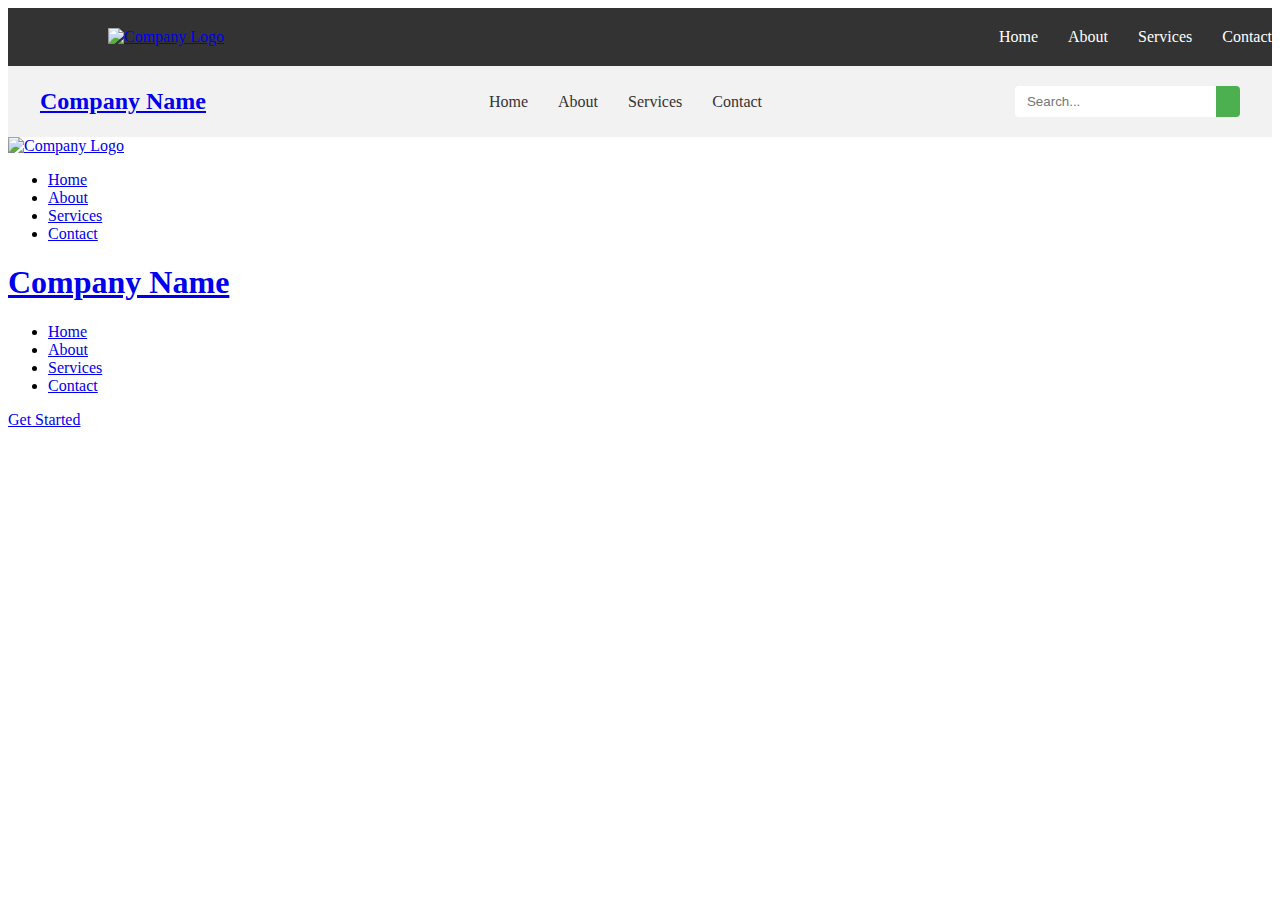
==== index.html @ b985fff4 "Added 3 headers with animations" ====
<!DOCTYPE html>
<html lang="en">
<head>
    <meta charset="UTF-8">
    <meta name="viewport" content="width=device-width, initial-scale=1.0">
    <title>Document</title>
    <link rel="stylesheet" href="/assets/css/style.css">
</head>
<body>
    <!-- Animated Header 1 -->
<header class="header-1">
    <div class="container">
      <div class="logo">
        <a href="#">
          <img src="logo.png" alt="Company Logo">
        </a>
      </div>
      <nav>
        <ul>
          <li><a href="#">Home</a></li>
          <li><a href="#">About</a></li>
          <li><a href="#">Services</a></li>
          <li><a href="#">Contact</a></li>
        </ul>
      </nav>
      <div class="hamburger">
        <span></span>
        <span></span>
        <span></span>
      </div>
    </div>
  </header>
  
  <!-- Animated Header 2 -->
  <header class="header-2">
    <div class="container">
      <div class="logo">
        <a href="#">
          <h1>Company Name</h1>
        </a>
      </div>
      <nav>
        <ul>
          <li><a href="#">Home</a></li>
          <li><a href="#">About</a></li>
          <li><a href="#">Services</a></li>
          <li><a href="#">Contact</a></li>
        </ul>
      </nav>
      <div class="search">
        <input type="text" placeholder="Search...">
        <button><i class="fas fa-search"></i></button>
      </div>
    </div>
  </header>
  
  <!-- Animated Header 3 -->
  <header class="header-3">
    <div class="container">
      <div class="logo">
        <a href="#">
          <img src="logo.png" alt="Company Logo">
        </a>
      </div>
      <nav>
        <ul>
          <li><a href="#">Home</a></li>
          <li><a href="#">About</a></li>
          <li><a href="#">Services</a></li>
          <li><a href="#">Contact</a></li>
        </ul>
      </nav>
      <div class="social">
        <a href="#"><i class="fab fa-facebook-f"></i></a>
        <a href="#"><i class="fab fa-twitter"></i></a>
        <a href="#"><i class="fab fa-instagram"></i></a>
      </div>
    </div>
  </header>
  
  <!-- Animated Header 4 -->
  <header class="header-4">
    <div class="container">
      <div class="logo">
        <a href="#">
          <h1>Company Name</h1>
        </a>
      </div>
      <nav>
        <ul>
          <li><a href="#">Home</a></li>
          <li><a href="#">About</a></li>
          <li><a href="#">Services</a></li>
          <li><a href="#">Contact</a></li>
        </ul>
      </nav>
      <div class="cta">
        <a href="#" class="btn">Get Started</a>
      </div>
    </div>
  </header>
</body>
</html>
---- assets/css/style.css ----
/* Animated Header 1 */
.header-1 {
    background-color: #333;
    color: #fff;
    padding: 20px 0;
    animation: fadeInUp 0.5s ease-in-out;
  }
  
  @keyframes fadeInUp {
    0% {
      opacity: 0;
      transform: translateY(20px);
    }
    100% {
      opacity: 1;
      transform: translateY(0);
    }
  }
  
  .header-1 .container {
    max-width: 1200px;
    margin-left: 100px;
    display: flex;
    justify-content: space-between;
    align-items: center;
  }
  
  .header-1 .logo img {
    max-height: 50px;
    animation: rotateIn 0.5s ease-in-out;
  }
  
  @keyframes rotateIn {
    0% {
      transform: rotate(-360deg);
    }
    100% {
      transform: rotate(0);
    }
  }
  
  .header-1 nav ul {
    list-style-type: none;
    margin: 0;
    padding: 0;
    display: flex;
  }
  
  .header-1 nav ul li {
    margin-left: 30px;
    animation: slideInRight 0.5s ease-in-out forwards;
    animation-delay: calc(0.1s * var(--i));
  }
  
  @keyframes slideInRight {
    0% {
      transform: translateX(20px);
      opacity: 0;
    }
    100% {
      transform: translateX(0);
      opacity: 1;
    }
  }
  
  .header-1 nav ul li a {
    color: #fff;
    text-decoration: none;
  }
  
  .header-1 .hamburger {
    display: none;
    cursor: pointer;
    animation: fadeIn 0.5s ease-in-out;
  }
  
  .header-1 .hamburger span {
    display: block;
    width: 25px;
    height: 3px;
    background-color: #fff;
    margin: 5px 0;
    transition: all 0.3s ease-in-out;
  }
  
  /* Animated Header 2 */
  .header-2 {
    background-color: #f2f2f2;
    padding: 20px 0;
    animation: slideInDown 0.5s ease-in-out;
  }
  
  @keyframes slideInDown {
    0% {
      transform: translateY(-100%);
      opacity: 0;
    }
    100% {
      transform: translateY(0);
      opacity: 1;
    }
  }
  
  .header-2 .container {
    max-width: 1200px;
    margin: 0 auto;
    display: flex;
    justify-content: space-between;
    align-items: center;
  }
  
  .header-2 .logo h1 {
    margin: 0;
    font-size: 24px;
    animation: bounceIn 0.5s ease-in-out;
  }
  
  @keyframes bounceIn {
    0% {
      transform: scale(0.1);
      opacity: 0;
    }
    60% {
      transform: scale(1.2);
      opacity: 1;
    }
    100% {
      transform: scale(1);
    }
  }
  
  .header-2 nav ul {
    list-style-type: none;
    margin: 0;
    padding: 0;
    display: flex;
  }
  
  .header-2 nav ul li {
    margin-left: 30px;
    animation: fadeIn 0.5s ease-in-out forwards;
    animation-delay: calc(0.1s * var(--i));
  }
  
  @keyframes fadeIn {
    0% {
      opacity: 0;
    }
    100% {
      opacity: 1;
    }
  }
  
  .header-2 nav ul li a {
    color: #333;
    text-decoration: none;
  }
  
  .header-2 .search {
    display: flex;
    animation: scaleIn 0.5s ease-in-out;
  }
  
  @keyframes scaleIn {
    0% {
      transform: scale(0);
    }
    100% {
      transform: scale(1);
    }
  }
  
  .header-2 .search input {
    padding: 8px 12px;
    border: none;
    border-radius: 4px 0 0 4px;
    outline: none;
  }
  
  .header-2 .search button {
    padding: 8px 12px;
    background-color: #4CAF50;
    color: #fff;
    border: none;
    border-radius: 0 4px 4px 0;
    cursor: pointer;
  }
  
  /* Animated Header 3 */
  .header-3 {
    background-color: #fff;
    box-shadow:
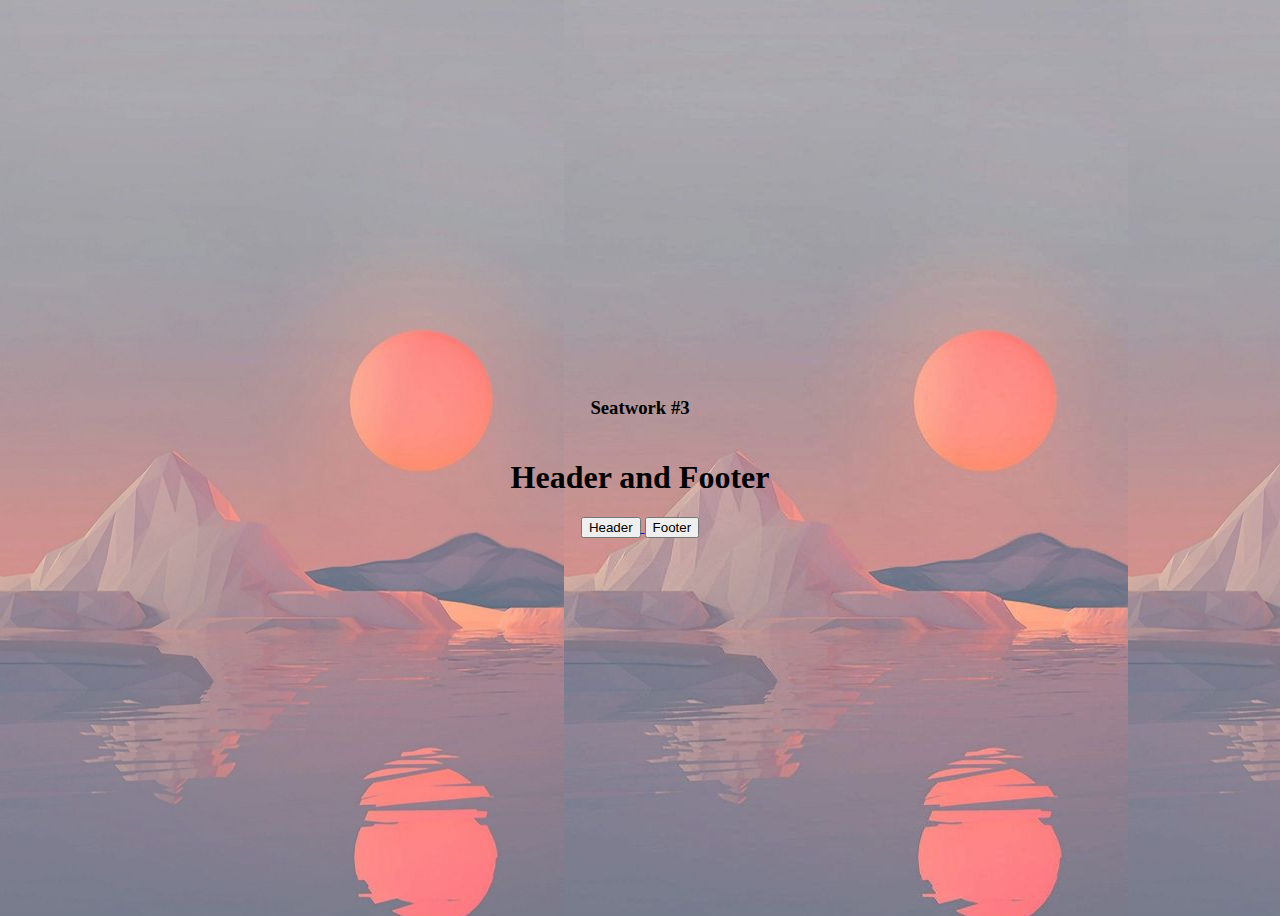
==== commit e6a390e8: "Finished SW3" ====
--- a/index.html
+++ b/index.html
@@ -1,103 +1,27 @@
 <!DOCTYPE html>
 <html lang="en">
 <head>
-    <meta charset="UTF-8">
-    <meta name="viewport" content="width=device-width, initial-scale=1.0">
-    <title>Document</title>
-    <link rel="stylesheet" href="/assets/css/style.css">
+  <meta charset="UTF-8">
+  <meta name="viewport" content="width=device-width, initial-scale=1.0">
+  <title>Document</title>
+  <link rel="stylesheet" href="/assets/css/style.css">
 </head>
 <body>
-    <!-- Animated Header 1 -->
-<header class="header-1">
-    <div class="container">
-      <div class="logo">
-        <a href="#">
-          <img src="logo.png" alt="Company Logo">
+  <div class="landing">
+    <h3 class="TLE">Seatwork #3</h3>
+    <h1 class="HAF">Header and Footer</h1>
+    <nav>
+        <a href="./pages/page1/index.html">
+        <button class="Button">
+            Header
+         </button>
         </a>
-      </div>
-      <nav>
-        <ul>
-          <li><a href="#">Home</a></li>
-          <li><a href="#">About</a></li>
-          <li><a href="#">Services</a></li>
-          <li><a href="#">Contact</a></li>
-        </ul>
-      </nav>
-      <div class="hamburger">
-        <span></span>
-        <span></span>
-        <span></span>
-      </div>
-    </div>
-  </header>
-  
-  <!-- Animated Header 2 -->
-  <header class="header-2">
-    <div class="container">
-      <div class="logo">
-        <a href="#">
-          <h1>Company Name</h1>
+        <a href="./pages/Footer/index.html">
+            <button class="Button">
+            Footer
+        </button>
         </a>
-      </div>
-      <nav>
-        <ul>
-          <li><a href="#">Home</a></li>
-          <li><a href="#">About</a></li>
-          <li><a href="#">Services</a></li>
-          <li><a href="#">Contact</a></li>
-        </ul>
-      </nav>
-      <div class="search">
-        <input type="text" placeholder="Search...">
-        <button><i class="fas fa-search"></i></button>
-      </div>
-    </div>
-  </header>
-  
-  <!-- Animated Header 3 -->
-  <header class="header-3">
-    <div class="container">
-      <div class="logo">
-        <a href="#">
-          <img src="logo.png" alt="Company Logo">
-        </a>
-      </div>
-      <nav>
-        <ul>
-          <li><a href="#">Home</a></li>
-          <li><a href="#">About</a></li>
-          <li><a href="#">Services</a></li>
-          <li><a href="#">Contact</a></li>
-        </ul>
-      </nav>
-      <div class="social">
-        <a href="#"><i class="fab fa-facebook-f"></i></a>
-        <a href="#"><i class="fab fa-twitter"></i></a>
-        <a href="#"><i class="fab fa-instagram"></i></a>
-      </div>
-    </div>
-  </header>
-  
-  <!-- Animated Header 4 -->
-  <header class="header-4">
-    <div class="container">
-      <div class="logo">
-        <a href="#">
-          <h1>Company Name</h1>
-        </a>
-      </div>
-      <nav>
-        <ul>
-          <li><a href="#">Home</a></li>
-          <li><a href="#">About</a></li>
-          <li><a href="#">Services</a></li>
-          <li><a href="#">Contact</a></li>
-        </ul>
-      </nav>
-      <div class="cta">
-        <a href="#" class="btn">Get Started</a>
-      </div>
-    </div>
-  </header>
+  </nav>
+</div>
 </body>
 </html>--- a/assets/css/style.css
+++ b/assets/css/style.css
@@ -1,192 +1,18 @@
-/* Animated Header 1 */
-.header-1 {
-    background-color: #333;
-    color: #fff;
-    padding: 20px 0;
-    animation: fadeInUp 0.5s ease-in-out;
-  }
+body {
+  background-image: url(/assets/img/bg.jpg)
   
-  @keyframes fadeInUp {
-    0% {
-      opacity: 0;
-      transform: translateY(20px);
-    }
-    100% {
-      opacity: 1;
-      transform: translateY(0);
-    }
-  }
+}
+
+.landing {
+  display: flex;
+  flex-direction: column;
+  justify-content: center;
+  align-items: center;
+  height: 100vh;
+
   
-  .header-1 .container {
-    max-width: 1200px;
-    margin-left: 100px;
-    display: flex;
-    justify-content: space-between;
-    align-items: center;
-  }
-  
-  .header-1 .logo img {
-    max-height: 50px;
-    animation: rotateIn 0.5s ease-in-out;
-  }
-  
-  @keyframes rotateIn {
-    0% {
-      transform: rotate(-360deg);
-    }
-    100% {
-      transform: rotate(0);
-    }
-  }
-  
-  .header-1 nav ul {
-    list-style-type: none;
-    margin: 0;
-    padding: 0;
-    display: flex;
-  }
-  
-  .header-1 nav ul li {
-    margin-left: 30px;
-    animation: slideInRight 0.5s ease-in-out forwards;
-    animation-delay: calc(0.1s * var(--i));
-  }
-  
-  @keyframes slideInRight {
-    0% {
-      transform: translateX(20px);
-      opacity: 0;
-    }
-    100% {
-      transform: translateX(0);
-      opacity: 1;
-    }
-  }
-  
-  .header-1 nav ul li a {
-    color: #fff;
-    text-decoration: none;
-  }
-  
-  .header-1 .hamburger {
-    display: none;
-    cursor: pointer;
-    animation: fadeIn 0.5s ease-in-out;
-  }
-  
-  .header-1 .hamburger span {
-    display: block;
-    width: 25px;
-    height: 3px;
-    background-color: #fff;
-    margin: 5px 0;
-    transition: all 0.3s ease-in-out;
-  }
-  
-  /* Animated Header 2 */
-  .header-2 {
-    background-color: #f2f2f2;
-    padding: 20px 0;
-    animation: slideInDown 0.5s ease-in-out;
-  }
-  
-  @keyframes slideInDown {
-    0% {
-      transform: translateY(-100%);
-      opacity: 0;
-    }
-    100% {
-      transform: translateY(0);
-      opacity: 1;
-    }
-  }
-  
-  .header-2 .container {
-    max-width: 1200px;
-    margin: 0 auto;
-    display: flex;
-    justify-content: space-between;
-    align-items: center;
-  }
-  
-  .header-2 .logo h1 {
-    margin: 0;
-    font-size: 24px;
-    animation: bounceIn 0.5s ease-in-out;
-  }
-  
-  @keyframes bounceIn {
-    0% {
-      transform: scale(0.1);
-      opacity: 0;
-    }
-    60% {
-      transform: scale(1.2);
-      opacity: 1;
-    }
-    100% {
-      transform: scale(1);
-    }
-  }
-  
-  .header-2 nav ul {
-    list-style-type: none;
-    margin: 0;
-    padding: 0;
-    display: flex;
-  }
-  
-  .header-2 nav ul li {
-    margin-left: 30px;
-    animation: fadeIn 0.5s ease-in-out forwards;
-    animation-delay: calc(0.1s * var(--i));
-  }
-  
-  @keyframes fadeIn {
-    0% {
-      opacity: 0;
-    }
-    100% {
-      opacity: 1;
-    }
-  }
-  
-  .header-2 nav ul li a {
-    color: #333;
-    text-decoration: none;
-  }
-  
-  .header-2 .search {
-    display: flex;
-    animation: scaleIn 0.5s ease-in-out;
-  }
-  
-  @keyframes scaleIn {
-    0% {
-      transform: scale(0);
-    }
-    100% {
-      transform: scale(1);
-    }
-  }
-  
-  .header-2 .search input {
-    padding: 8px 12px;
-    border: none;
-    border-radius: 4px 0 0 4px;
-    outline: none;
-  }
-  
-  .header-2 .search button {
-    padding: 8px 12px;
-    background-color: #4CAF50;
-    color: #fff;
-    border: none;
-    border-radius: 0 4px 4px 0;
-    cursor: pointer;
-  }
-  
-  /* Animated Header 3 */
-  .header-3 {
-    background-color: #fff;
-    box-shadow:+}
+
+
+
+
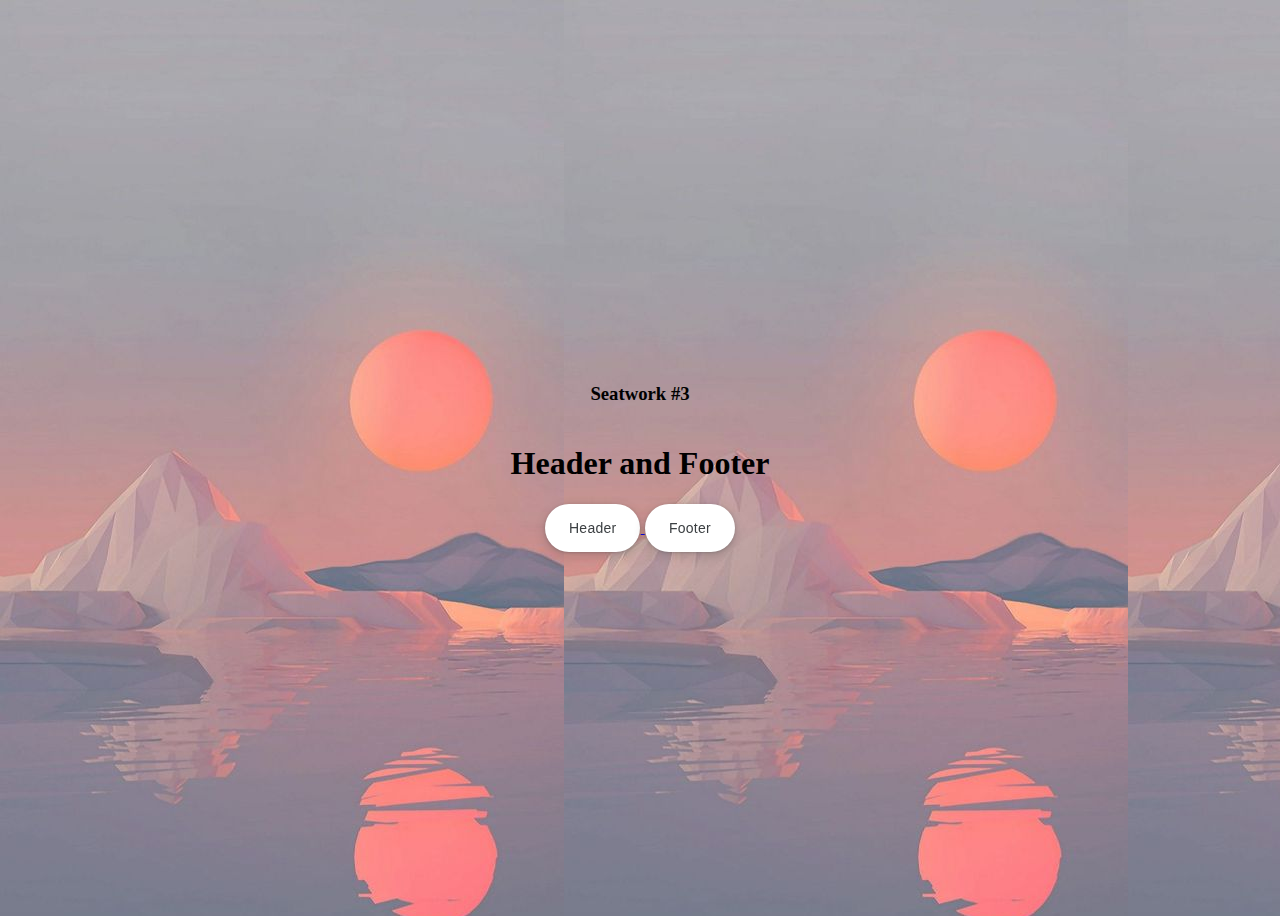
==== commit 19894dec: "Made some changes to landing page" ====
--- a/index.html
+++ b/index.html
@@ -16,7 +16,7 @@
             Header
          </button>
         </a>
-        <a href="./pages/Footer/index.html">
+        <a href="/pages/page2/index.html">
             <button class="Button">
             Footer
         </button>
@@ -24,4 +24,5 @@
   </nav>
 </div>
 </body>
-</html>+</html>
+
--- a/assets/css/style.css
+++ b/assets/css/style.css
@@ -13,6 +13,76 @@
   
 }
 
+  .Button {
+    align-items: center;
+    appearance: none;
+    background-color: #fff;
+    border-radius: 24px;
+    border-style: none;
+    box-shadow: rgba(0, 0, 0, .2) 0 3px 5px -1px,rgba(0, 0, 0, .14) 0 6px 10px 0,rgba(0, 0, 0, .12) 0 1px 18px 0;
+    box-sizing: border-box;
+    color: #3c4043;
+    cursor: pointer;
+    display: inline-flex;
+    fill: currentcolor;
+    font-family: "Google Sans",Roboto,Arial,sans-serif;
+    font-size: 14px;
+    font-weight: 500;
+    height: 48px;
+    justify-content: center;
+    letter-spacing: .25px;
+    line-height: normal;
+    max-width: 100%;
+    overflow: visible;
+    padding: 2px 24px;
+    position: relative;
+    text-align: center;
+    text-transform: none;
+    transition: box-shadow 280ms cubic-bezier(.4, 0, .2, 1),opacity 15ms linear 30ms,transform 270ms cubic-bezier(0, 0, .2, 1) 0ms;
+    user-select: none;
+    -webkit-user-select: none;
+    touch-action: manipulation;
+    width: auto;
+    will-change: transform,opacity;
+    z-index: 0;
+  }
+  
+  .Button:hover {
+    background: #F6F9FE;
+    color: #174ea6;
+  }
+  
+  .Button:active {
+    box-shadow: 0 4px 4px 0 rgb(60 64 67 / 30%), 0 8px 12px 6px rgb(60 64 67 / 15%);
+    outline: none;
+  }
+  
+  .Button:focus {
+    outline: none;
+    border: 2px solid #4285f4;
+  }
+  
+  .Button:not(:disabled) {
+    box-shadow: rgba(60, 64, 67, .3) 0 1px 3px 0, rgba(60, 64, 67, .15) 0 4px 8px 3px;
+  }
+  
+  .Button:not(:disabled):hover {
+    box-shadow: rgba(60, 64, 67, .3) 0 2px 3px 0, rgba(60, 64, 67, .15) 0 6px 10px 4px;
+  }
+  
+  .Button:not(:disabled):focus {
+    box-shadow: rgba(60, 64, 67, .3) 0 1px 3px 0, rgba(60, 64, 67, .15) 0 4px 8px 3px;
+  }
+  
+  .Button:not(:disabled):active {
+    box-shadow: rgba(60, 64, 67, .3) 0 4px 4px 0, rgba(60, 64, 67, .15) 0 8px 12px 6px;
+  }
+  
+  .Button:disabled {
+    box-shadow: rgba(60, 64, 67, .3) 0 1px 3px 0, rgba(60, 64, 67, .15) 0 4px 8px 3px;
+  }
+}
 
 
 
+
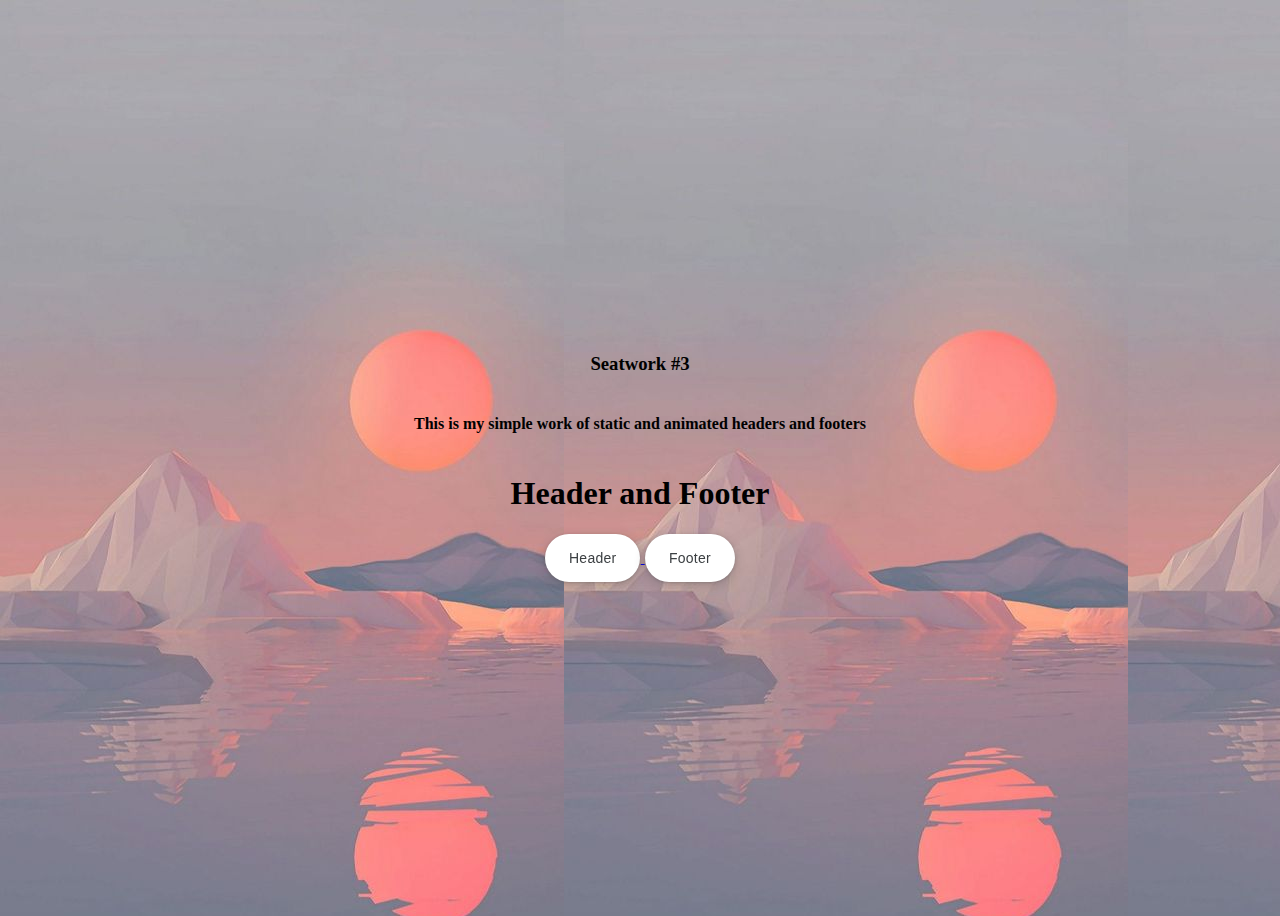
==== commit 2990f9d6: "Edited landing page" ====
--- a/index.html
+++ b/index.html
@@ -9,14 +9,15 @@
 <body>
   <div class="landing">
     <h3 class="TLE">Seatwork #3</h3>
+    <h4>This is my simple work of static and animated headers and footers</h4>
     <h1 class="HAF">Header and Footer</h1>
     <nav>
-        <a href="./pages/page1/index.html">
+        <a href="/pages/Header/index.html">
         <button class="Button">
             Header
          </button>
         </a>
-        <a href="/pages/page2/index.html">
+        <a href="/pages/Footer/index.html">
             <button class="Button">
             Footer
         </button>
